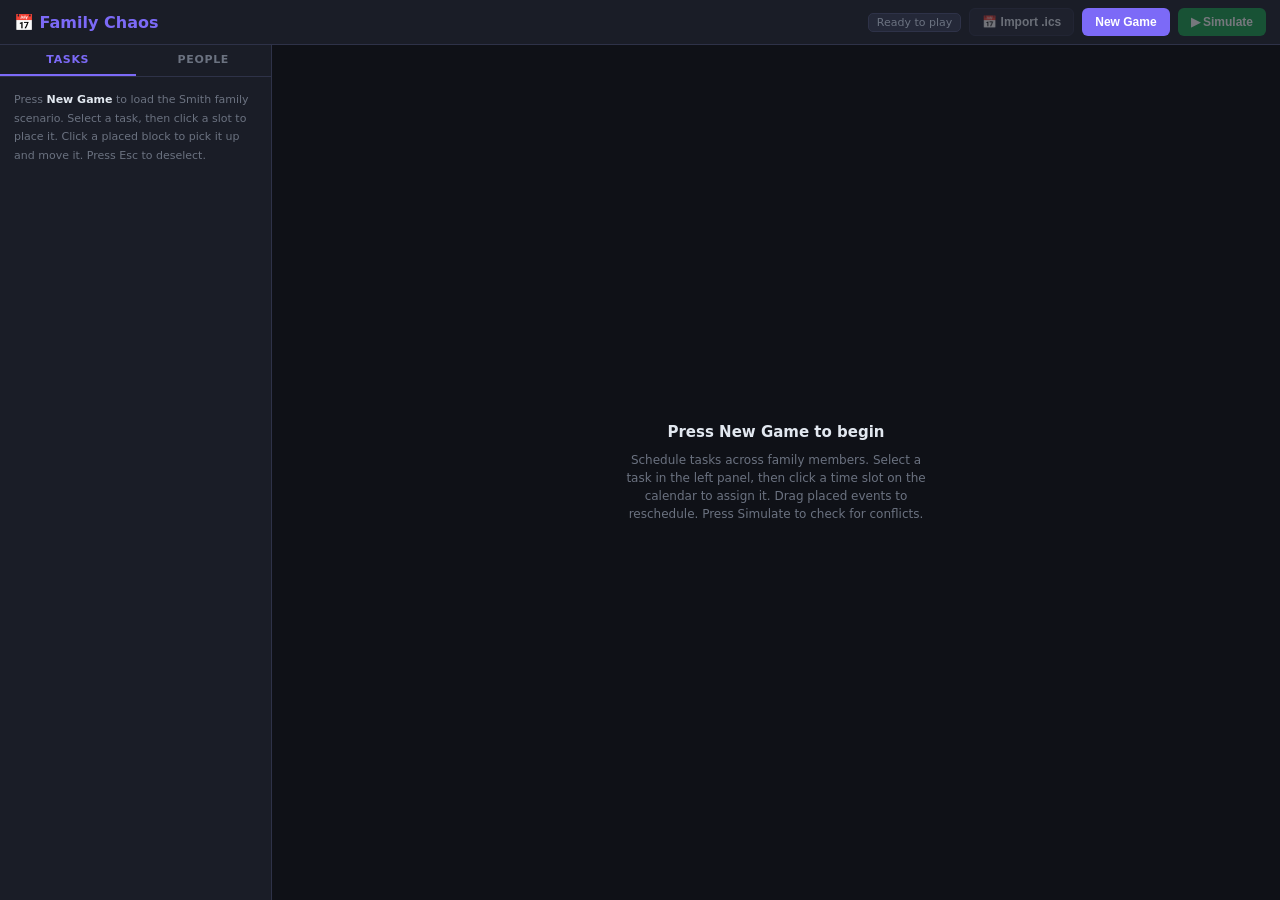
==== family-chaos-probe/index.html @ 4c97ac93 "Add Family Chaos probe path" ====
<!doctype html>
<html lang="en">
<head>
<meta charset="utf-8">
<meta name="viewport" content="width=device-width,initial-scale=1">
<title>Family Chaos — Scheduling Game</title>
<link rel="stylesheet" href="../cup-ui/tokens.css">
<link rel="stylesheet" href="../cup-ui/css/components.css">
<script type="module" src="../cup-ui/components/cup-calendar-event.js"></script>
<script type="module" src="../cup-ui/components/cup-calendar-row.js"></script>
<script type="module" src="../cup-ui/components/cup-calendar-block.js"></script>
<script type="module" src="../cup-ui/components/cup-calendar.js"></script>
<style>
*{box-sizing:border-box;margin:0;padding:0}
:root{
  --bg:#0f1117;--surf:#1a1d27;--surf2:#242838;--border:#2e3248;
  --accent:#7c6af7;--accent2:#f7931e;--text:#e2e8f0;--muted:#6b7280;
  --danger:#ef4444;--success:#22c55e;--warn:#f59e0b;
  --cup-color-bg:#0f1117;
  --cup-color-surface:#1a1d27;
  --cup-color-surface-alt:#242838;
  --cup-color-border:#2e3248;
  --cup-color-fg:#e2e8f0;
  --cup-color-secondary:#6b7280;
  --cup-color-primary:#7c6af7;
}
html,body{height:100%;overflow:hidden}
body{background:var(--bg);color:var(--text);font-family:system-ui,-apple-system,sans-serif;font-size:13px;display:flex;flex-direction:column}
header{background:var(--surf);border-bottom:1px solid var(--border);padding:8px 14px;display:flex;align-items:center;gap:8px;flex-wrap:wrap;flex-shrink:0}
.logo{font-size:16px;font-weight:800;color:var(--accent);flex:1;min-width:150px}
.badge{background:var(--surf2);border:1px solid var(--border);border-radius:5px;padding:2px 8px;font-size:11px;color:var(--muted)}
.btn{padding:6px 12px;border-radius:6px;border:1px solid transparent;font-size:12px;font-weight:700;cursor:pointer;transition:all .12s;white-space:nowrap}
.btn-p{background:var(--accent);color:#fff}.btn-p:hover{background:#6859e0}
.btn-g{background:#16a34a;color:#fff}.btn-g:hover{background:#15803d}
.btn-o{background:var(--surf2);color:var(--text);border-color:var(--border)}.btn-o:hover{background:var(--border)}
.btn:disabled{opacity:.4;cursor:not-allowed}
.ws{display:flex;flex:1;min-height:0;overflow:hidden}
#left{width:272px;min-width:220px;background:var(--surf);border-right:1px solid var(--border);display:flex;flex-direction:column;flex-shrink:0}
.tabs{display:flex;border-bottom:1px solid var(--border);flex-shrink:0}
.tab{flex:1;padding:8px;font-size:11px;font-weight:700;text-transform:uppercase;letter-spacing:.06em;color:var(--muted);cursor:pointer;text-align:center;border-bottom:2px solid transparent;transition:all .12s}
.tab.on{color:var(--accent);border-bottom-color:var(--accent)}
.tab-body{overflow-y:auto;flex:1}
.tc{padding:9px 11px;border-bottom:1px solid var(--border);cursor:pointer;transition:background .1s;user-select:none}
.tc:hover{background:var(--surf2)}
.tc.sel{background:rgba(124,106,247,.15);border-left:3px solid var(--accent);padding-left:8px}
.tc.done{opacity:.38;pointer-events:none}
.tn{font-weight:600;font-size:12px;line-height:1.3;margin-bottom:4px;display:flex;align-items:center;gap:5px;flex-wrap:wrap}
.ics-badge{background:rgba(247,147,30,.2);color:var(--accent2);border:1px solid rgba(247,147,30,.35);border-radius:3px;font-size:9px;padding:1px 4px;font-weight:700;flex-shrink:0}
.tm{display:flex;gap:4px;flex-wrap:wrap;margin-bottom:2px}
.tm span{background:var(--surf2);border-radius:3px;padding:1px 5px;font-size:10px;color:var(--muted)}
.tm .for-who{color:#a78bfa;background:rgba(167,139,250,.12);font-weight:600}
.tm .res{color:var(--accent2)}
.tc-notes{font-size:10px;color:var(--muted);line-height:1.6;margin-top:5px;padding-top:5px;border-top:1px solid var(--border);display:none}
.tc.sel .tc-notes{display:block}
.pc{padding:10px 12px;border-bottom:1px solid var(--border);cursor:pointer;user-select:none;transition:background .1s}
.pc:hover{background:var(--surf2)}
.pc.act{background:rgba(124,106,247,.1);border-left:3px solid var(--accent);padding-left:9px}
.pc-head{display:flex;align-items:center;gap:5px;margin-bottom:2px}
.pc-name{font-weight:700;font-size:12px;flex:1}
.age-badge{background:var(--surf2);border:1px solid var(--border);border-radius:10px;font-size:10px;padding:1px 6px;color:var(--muted)}
.pc-occ{font-size:10px;color:var(--muted);margin-bottom:2px}
.pc-sched{font-size:10px;color:var(--muted);margin-bottom:2px}
.pc-drive{font-size:10px;margin-bottom:2px}
.dy{color:var(--success)}.dn{color:var(--danger)}
.pc-detail{display:none;margin-top:5px;padding-top:5px;border-top:1px solid var(--border)}
.pc.act .pc-detail{display:block}
.pc-bio{font-size:10px;color:var(--muted);line-height:1.6;margin-bottom:5px}
.pc-likes{font-size:10px;color:var(--muted)}.pc-likes em{color:var(--accent);font-style:normal}
.pc-load{font-size:10px;color:var(--muted);margin-top:4px}
#grid-area{flex:1;overflow:auto;min-height:0;min-width:0;display:flex;flex-direction:column}
#game-cal{flex:1;min-height:0}
.hint{display:flex;flex-direction:column;align-items:center;justify-content:center;height:100%;gap:10px;color:var(--muted);text-align:center;padding:32px}
.hint p{font-size:15px;color:var(--text);font-weight:600}
.hint small{font-size:12px;max-width:300px;line-height:1.5}
.cup-tg-h___label,.cup-tg___col-header{background:var(--surf)}
.cup-tg___resource-label{color:var(--text);font-size:11px;font-weight:600}
.cup-tg___resource-label:hover{background:var(--surf2)}
#pov{display:none;position:fixed;z-index:100;background:var(--surf);border:1px solid var(--border);border-radius:10px;padding:18px 18px 14px;width:288px;box-shadow:0 8px 30px rgba(0,0,0,.6);max-height:76vh;overflow-y:auto}
.pov-close{position:absolute;top:10px;right:12px;cursor:pointer;color:var(--muted);font-size:18px;background:none;border:none;line-height:1;padding:0}
.pov-name{font-size:15px;font-weight:800;color:var(--text);margin-bottom:1px}
.pov-sub{font-size:11px;color:var(--muted);margin-bottom:10px}
.pov-sec{margin-top:9px}
.pov-lbl{font-size:9px;font-weight:700;text-transform:uppercase;letter-spacing:.08em;color:var(--muted);margin-bottom:3px}
.pov-val{font-size:11px;color:var(--text);line-height:1.6}
#results{background:var(--surf);border-top:1px solid var(--border);padding:10px 14px;max-height:160px;overflow-y:auto;flex-shrink:0}
#results h3{font-size:10px;font-weight:700;text-transform:uppercase;letter-spacing:.06em;color:var(--muted);margin-bottom:6px}
.citem{background:rgba(239,68,68,.07);border:1px solid rgba(239,68,68,.22);border-radius:5px;padding:6px 10px;margin-bottom:4px;font-size:11px;color:#fca5a5;line-height:1.5}
.valid-msg{color:var(--success);font-weight:700;font-size:13px}
.info{color:var(--muted);font-size:11px;margin-top:5px}
.toast{position:fixed;bottom:20px;right:20px;background:#1a2035;border:1px solid var(--border);border-radius:8px;padding:9px 14px;font-size:12px;z-index:999;max-width:280px;line-height:1.4;pointer-events:none}
.toast.err{border-color:var(--danger);color:#fca5a5}
</style>
</head>
<body>
<header>
  <span class="logo" id="app-title">&#128197; Family Chaos</span>
  <span class="badge" id="app-status">Ready to play</span>
  <span class="badge" id="pbadge" style="display:none">0/12 scheduled</span>
  <input type="file" id="ics-input" accept=".ics" style="display:none">
  <button class="btn btn-o" id="btn-ics" disabled onclick="document.getElementById('ics-input').click()" title="Import events from a Google Calendar .ics export">&#128197; Import .ics</button>
  <button class="btn btn-p" id="btn-new" onclick="startGame()">New Game</button>
  <button class="btn btn-g" id="btn-sim" disabled onclick="runSim()">&#9654; Simulate</button>
</header>
<div class="ws">
  <div id="left">
    <div class="tabs">
      <div class="tab on" id="tab-tasks" onclick="switchTab('tasks')">Tasks</div>
      <div class="tab" id="tab-people" onclick="switchTab('people')">People</div>
    </div>
    <div class="tab-body" id="tasks-panel">
      <p style="padding:14px;color:var(--muted);font-size:11px;line-height:1.7">
        Press <strong style="color:var(--text)">New Game</strong> to load the Smith family scenario.
        Select a task, then click a slot to place it. Click a placed block to pick it up and move it. Press Esc to deselect.
      </p>
    </div>
    <div class="tab-body" id="people-panel" style="display:none">
      <p style="padding:14px;color:var(--muted);font-size:11px;line-height:1.7">
        Press <strong style="color:var(--text)">New Game</strong> to meet the Smith family.
        Click any person card to expand their profile.
      </p>
    </div>
  </div>
  <div id="grid-area">
    <div class="hint" id="grid-hint">
      <p>Press New Game to begin</p>
      <small>Schedule tasks across family members. Select a task in the left panel, then click a time slot on the calendar to assign it. Drag placed events to reschedule. Press Simulate to check for conflicts.</small>
    </div>
    <cup-calendar id="game-cal" style="display:none"></cup-calendar>
  </div>
</div>
<div id="results" style="display:none"></div>
<div id="pov">
  <button class="pov-close" id="pov-close">&#10005;</button>
  <div id="pov-content"></div>
</div>
<script>
const DATE = '2026-06-15';
const SH = 7, EH = 23, SMIN = 30;
const EH_LABEL = (EH - 12) + ' PM';

// ── hardcoded scenario (ported from ScenarioGenerator) ────────────────────────
const SCENARIO = {
  people: [
    { person_id:'p1', name:'Alex (Dad)', home_location:'home', age:42, can_drive:true,
      occupation:'Software Engineer', work_schedule:'WFH Mon\u2013Fri, 9 am\u20135 pm',
      bio:'Alex is the primary breadwinner working remotely. He has flexibility between meetings but his 9 am stand-up is non-negotiable. Great cook and loves being involved in the kids\u2019 activities on weekends.',
      likes:'hiking, gaming, weekend BBQs, cooking new recipes' },
    { person_id:'p2', name:'Jordan (Mom)', home_location:'home', age:40, can_drive:true,
      occupation:'Part-time Nurse', work_schedule:'Tues, Thurs, Sat \u2014 7 am to 3 pm',
      bio:'Jordan works three hospital shifts a week. On off-days she manages the household, coordinates the kids\u2019 schedules, and tries to squeeze in a yoga class. She knows everyone\u2019s routines better than anyone.',
      likes:'reading, yoga, gardening, true crime podcasts' },
    { person_id:'p3', name:'Riley (Kid A)', home_location:'home', age:14, can_drive:false,
      occupation:'8th Grade Student', work_schedule:'School Mon\u2013Fri, 7:45 am\u20133:00 pm',
      bio:'Riley is an energetic 8th grader who loves soccer and recently started piano. She needs rides to both activities and gets anxious if she misses practice. Very independent but still needs adult transport.',
      likes:'soccer, piano, video games, graphic novels', primary_driver_id:'p1' },
    { person_id:'p4', name:'Casey (Kid B)', home_location:'home', age:7, can_drive:false,
      occupation:'2nd Grade Student', work_schedule:'School Mon\u2013Fri, 8:15 am\u20132:45 pm',
      bio:'Casey is a curious 7-year-old obsessed with dinosaurs and Legos. He\u2019s been struggling with multiplication and has weekly tutoring with Avery. Loves piano lessons too \u2014 Ms. Chen says he has great rhythm.',
      likes:'dinosaurs, Legos, drawing, piano, math puzzles', primary_driver_id:'p2' },
    { person_id:'p5', name:'Taylor (Kid C)', home_location:'home', age:4, can_drive:false,
      occupation:'Preschooler', work_schedule:'Preschool Mon\u2013Fri, 9:00 am\u201312:00 pm',
      bio:'Taylor is the youngest Smith and full of energy. She loves dancing and toy trucks. Dentist visits are a battle \u2014 she needs a parent she trusts to stay calm. Naps are sacred from 1\u20133 pm.',
      likes:'dancing, toy trucks, storytime, singing, bubbles', primary_driver_id:'p2' },
    { person_id:'p6', name:'Morgan (Grandma)', home_location:'grandma_house', age:68, can_drive:true,
      occupation:'Retired Teacher', work_schedule:'Fully flexible \u2014 prefers mornings',
      bio:'Morgan is a retired elementary teacher who lives 15 minutes away. She\u2019s a huge help but prefers not to drive on highways or after dark. She loves the grandkids but needs notice before babysitting.',
      likes:'gardening, baking, crossword puzzles, game shows' },
    { person_id:'p7', name:'Sam (Grandpa)', home_location:'grandma_house', age:70, can_drive:false,
      occupation:'Retired', work_schedule:'Fully flexible',
      bio:'Sam retired 3 years ago after a minor stroke that left him unable to drive safely. He manages well at home with Morgan, but needs someone to pick up his monthly prescriptions from Walgreens.',
      likes:'chess, baseball, history books, morning crosswords', primary_driver_id:'p6' },
    { person_id:'p8', name:'Jamie (Coach)', home_location:'gym', age:35, can_drive:true,
      occupation:'Soccer Coach / Personal Trainer', work_schedule:'Runs practice 4:00\u20135:30 pm, flexible otherwise',
      bio:'Jamie coaches Riley\u2019s soccer team and is extremely reliable. Not a family member but often helps coordinate logistics around practice days.',
      likes:'fitness, outdoor sports, nutrition, coaching youth' },
    { person_id:'p9', name:'Avery (Tutor)', home_location:'library', age:28, can_drive:true,
      occupation:'Freelance Math Tutor', work_schedule:'Available most weekdays, sessions by appointment',
      bio:'Avery tutors Casey twice a week at the public library. Very patient and uses game-based teaching. Sessions are 60 min and need advance booking. Casey has been making great progress.',
      likes:'math puzzles, hiking, board games, teaching' },
    { person_id:'p10', name:'Drew (Neighbor)', home_location:'neighborhood', age:45, can_drive:true,
      occupation:'Works from Home (Accountant)', work_schedule:'WFH Mon\u2013Fri, very flexible',
      bio:'Drew is the Smiths\u2019 helpful neighbor three houses down. Has offered to help with emergency pickups. Reliable but shouldn\u2019t be over-relied on \u2014 he has his own work deadlines.',
      likes:'DIY projects, neighborhood watch, cooking, gardening' },
  ],
  tasks: [
    { task_id:'t1', description:'Drop Riley at school', duration_minutes:20, location:'school', for_person_id:'p3', travel_minutes:20,
      notes:'Jefferson Middle starts at 7:45 am. Riley needs drop-off by 7:40 am. Requires a licensed driver. Pick-up is a separate task (t9).' },
    { task_id:'t2', description:'Drop Casey at preschool', duration_minutes:20, location:'preschool', for_person_id:'p4', travel_minutes:20,
      notes:'Sunshine Elementary starts at 8:15 am. Casey can be dropped off together with Riley if the timing works \u2014 note they attend different schools.' },
    { task_id:'t3', description:'Dentist appointment \u2014 Taylor', duration_minutes:60, location:'clinic', for_person_id:'p5', travel_minutes:30,
      notes:'Taylor\u2019s 6-month checkup at Dr. Park\u2019s Pediatric Dental. Appointment at 10 am \u2014 allow 30 min travel each way. Taylor needs a parent or trusted adult she\u2019s comfortable with.' },
    { task_id:'t4', description:'Alex work stand-up', duration_minutes:30, location:'home_office', for_person_id:'p1', travel_minutes:0,
      notes:'Alex\u2019s non-negotiable 9:00\u20139:30 am engineering sync. Fully remote \u2014 no travel needed. He cannot drive or supervise kids during this window.' },
    { task_id:'t5', description:'Riley soccer practice', duration_minutes:90, location:'field', resource_id:'family_car', for_person_id:'p3', travel_minutes:25,
      notes:'Riley\u2019s team practices with Coach Jamie at Memorial Field. Practice runs 4:00\u20135:30 pm. Requires the family car for the 25-min drive.' },
    { task_id:'t6', description:'Casey math tutoring', duration_minutes:60, location:'library', for_person_id:'p4', travel_minutes:15,
      notes:'Weekly session with Avery at the public library. Casey is working on multiplication. Sessions are 60 min; allow 15 min drive each way.' },
    { task_id:'t7', description:'Weekly grocery run', duration_minutes:30, location:'market', resource_id:'family_car', travel_minutes:20,
      notes:'Weekly groceries from Costco. ~30 min in-store + 20 min drive each way. Family car trunk needed for bulk items. Any licensed driver can do this.' },
    { task_id:'t8', description:'Pick up Sam\u2019s prescriptions', duration_minutes:20, location:'pharmacy', resource_id:'family_car', for_person_id:'p7', travel_minutes:20,
      notes:'Sam\u2019s monthly blood pressure and cholesterol meds from Walgreens. He can\u2019t drive himself. Morgan normally does this but anyone with the car can help.' },
    { task_id:'t9', description:'After-school pickup \u2014 Riley', duration_minutes:30, location:'school', for_person_id:'p3', travel_minutes:20,
      notes:'Riley is dismissed at 3:00 pm. Must be picked up by 3:15 pm. If no one arrives, the school calls \u2014 Riley gets anxious waiting in the office.' },
    { task_id:'t10', description:'Casey piano lesson', duration_minutes:45, location:'music_studio', for_person_id:'p4', travel_minutes:25,
      notes:'Weekly piano lesson with Ms. Chen at the music studio. Casey is working on Grade 2 pieces. 45-min lesson, 25-min drive each way.' },
    { task_id:'t11', description:'Cook family dinner', duration_minutes:45, location:'home', travel_minutes:0,
      notes:'Family eats together at 6:30 pm. Someone needs to start cooking by 5:30 pm. Alex or Jordan usually handle this \u2014 it\u2019s a decompression activity for both.' },
    { task_id:'t12', description:'Kids evening routine', duration_minutes:30, location:'home', travel_minutes:0,
      notes:'Bath time, homework check, and bedtime for all 3 kids. Takes ~30 min per child minimum. Needs at least one parent home. Often both help to split the load.' },
  ],
};

const S = {
  people: [], tasks: [], allTasks: [],
  sched: {}, conflicts: new Set(), simDone: false,
  selTask: null, tab: 'tasks', icsTasks: [],
};

// ── helpers ───────────────────────────────────────────────────────────────────
function taskById(id) { return S.allTasks.find(t => t.task_id === id); }
function personById(id) { return S.people.find(p => p.person_id === id); }
function firstName(p) { return p ? p.name.replace(/ \(.*?\)$/, '').trim() : ''; }
function slotMin(s) { return SH * 60 + s * SMIN; }
function slotIso(s) {
  const m = slotMin(s);
  return DATE + 'T' + String(Math.floor(m / 60)).padStart(2, '0') + ':' + String(m % 60).padStart(2, '0') + ':00';
}
function escH(s) {
  return String(s || '').replace(/&/g, '&amp;').replace(/</g, '&lt;').replace(/>/g, '&gt;').replace(/"/g, '&quot;');
}

// ── simulation engine (ported from Python) ────────────────────────────────────
function simulateLocal() {
  const events = [];
  for (const [tid, ev] of Object.entries(S.sched)) {
    const task = taskById(tid);
    if (!task) continue;
    events.push({
      task_id: tid,
      person_id: ev.person_id,
      start_mins: SH * 60 + ev.slot * SMIN,
      end_mins:   SH * 60 + ev.slot * SMIN + task.duration_minutes,
      location:   task.location || 'home',
      resource_id: task.resource_id || null,
    });
  }
  return [
    ...findDoubleBookingConflicts(events),
    ...findTravelBufferConflicts(events),
    ...findResourceConflicts(events),
  ];
}

function findDoubleBookingConflicts(events) {
  const byPerson = {};
  events.forEach(ev => { (byPerson[ev.person_id] = byPerson[ev.person_id] || []).push(ev); });
  const out = [];
  for (const [pid, pevs] of Object.entries(byPerson)) {
    const s = [...pevs].sort((a, b) => a.start_mins - b.start_mins);
    for (let i = 0; i < s.length - 1; i++) {
      if (s[i].start_mins < s[i+1].end_mins && s[i+1].start_mins < s[i].end_mins)
        out.push({ type:'double_booking', person_id:pid, task_a:s[i].task_id, task_b:s[i+1].task_id });
    }
  }
  return out;
}

function findTravelBufferConflicts(events) {
  const BUFFER = 30;
  const byPerson = {};
  events.forEach(ev => { (byPerson[ev.person_id] = byPerson[ev.person_id] || []).push(ev); });
  const out = [];
  for (const [pid, pevs] of Object.entries(byPerson)) {
    const s = [...pevs].sort((a, b) => a.start_mins - b.start_mins);
    for (let i = 0; i < s.length - 1; i++) {
      if (s[i].location === s[i+1].location) continue;
      if (s[i+1].start_mins - s[i].end_mins < BUFFER)
        out.push({ type:'travel_buffer', person_id:pid, from_task:s[i].task_id, to_task:s[i+1].task_id });
    }
  }
  return out;
}

function findResourceConflicts(events) {
  const byRes = {};
  events.forEach(ev => { if (ev.resource_id) (byRes[ev.resource_id] = byRes[ev.resource_id] || []).push(ev); });
  const out = [];
  for (const [rid, revs] of Object.entries(byRes)) {
    const s = [...revs].sort((a, b) => a.start_mins - b.start_mins);
    for (let i = 0; i < s.length - 1; i++) {
      if (s[i].start_mins < s[i+1].end_mins && s[i+1].start_mins < s[i].end_mins)
        out.push({ type:'resource_conflict', resource_id:rid, task_a:s[i].task_id, task_b:s[i+1].task_id });
    }
  }
  return out;
}

// ── game lifecycle ────────────────────────────────────────────────────────────
async function startGame() {
  const btn = document.getElementById('btn-new');
  btn.disabled = true; btn.textContent = 'Loading\u2026';
  Object.assign(S, { people:[], tasks:[], allTasks:[], sched:{},
    conflicts: new Set(), simDone:false, selTask:null, icsTasks:[] });
  try {
    S.people   = SCENARIO.people;
    S.tasks    = SCENARIO.tasks;
    S.allTasks = [...SCENARIO.tasks];
    document.getElementById('app-status').textContent = 'Family Chaos \u2014 Normal';
    document.getElementById('pbadge').style.display = '';
    document.getElementById('btn-sim').disabled = false;
    document.getElementById('btn-ics').disabled = false;
    document.getElementById('results').style.display = 'none';
    document.getElementById('ics-input').onchange = onICSFile;
    await initCalendar();
    renderAll();
    toast('Game started! Select a task, then click a time slot to schedule it.', false);
  } finally {
    btn.disabled = false; btn.textContent = 'New Game';
  }
}

function renderAll() { renderTaskPanel(); renderPeoplePanel(); syncCalendar(); updateBadge(); }

// ── tabs ──────────────────────────────────────────────────────────────────────
function switchTab(tab) {
  S.tab = tab;
  document.getElementById('tab-tasks').className  = 'tab' + (tab === 'tasks'  ? ' on' : '');
  document.getElementById('tab-people').className = 'tab' + (tab === 'people' ? ' on' : '');
  document.getElementById('tasks-panel').style.display  = tab === 'tasks'  ? '' : 'none';
  document.getElementById('people-panel').style.display = tab === 'people' ? '' : 'none';
}

// ── task panel ────────────────────────────────────────────────────────────────
function renderTaskPanel() {
  if (!S.allTasks.length) return;
  const html = S.allTasks.map(t => {
    const done = !!S.sched[t.task_id], sel = S.selTask === t.task_id;
    const forP = t.for_person_id ? personById(t.for_person_id) : null;
    let meta = '';
    if (forP) meta += '<span class="for-who">For: ' + escH(firstName(forP)) + '</span>';
    meta += '<span>&#128205; ' + escH(t.location || 'home') + '</span>';
    meta += '<span>&#9201; ' + t.duration_minutes + 'm</span>';
    if (t.travel_minutes > 0) meta += '<span>&#128663; ~' + t.travel_minutes + 'min travel</span>';
    if (t.resource_id) meta += '<span class="res">&#128666; ' + escH(t.resource_id) + '</span>';
    const icsBadge = t.is_ics ? '<span class="ics-badge">ICS</span>' : '';
    const notesDiv = t.notes ? '<div class="tc-notes">' + escH(t.notes) + '</div>' : '';
    return '<div class="tc' + (done ? ' done' : '') + (sel ? ' sel' : '') +
      '" data-tid="' + t.task_id + '">' +
      '<div class="tn">' + escH(t.description) + (done ? ' \u2713' : '') + icsBadge + '</div>' +
      '<div class="tm">' + meta + '</div>' + notesDiv + '</div>';
  }).join('');
  const panel = document.getElementById('tasks-panel');
  panel.innerHTML = html;
  panel.querySelectorAll('[data-tid]').forEach(el => {
    el.addEventListener('click', () => pickTask(el.dataset.tid));
  });
}

// ── people panel ──────────────────────────────────────────────────────────────
function renderPeoplePanel() {
  if (!S.people.length) return;
  const html = S.people.map(p => {
    const driveEl = p.can_drive
      ? '<span class="dy">&#9989; Can drive</span>'
      : '<span class="dn">&#10006; Needs a driver</span>';
    const pd = p.primary_driver_id ? personById(p.primary_driver_id) : null;
    const pdStr = pd ? ' \u2014 usually ' + escH(firstName(pd)) : '';
    const tasksFor = S.allTasks.filter(t => t.for_person_id === p.person_id);
    const schedFor = tasksFor.filter(t => S.sched[t.task_id]);
    const loadN = Object.values(S.sched).filter(e => e.person_id === p.person_id).length;
    return '<div class="pc" data-pid="' + p.person_id + '">' +
      '<div class="pc-head"><span class="pc-name">' + escH(p.name) + '</span>' +
      (p.age > 0 ? '<span class="age-badge">' + p.age + '</span>' : '') + '</div>' +
      (p.occupation ? '<div class="pc-occ">' + escH(p.occupation) + '</div>' : '') +
      (p.work_schedule ? '<div class="pc-sched">&#128336; ' + escH(p.work_schedule) + '</div>' : '') +
      '<div class="pc-drive">' + driveEl + pdStr + '</div>' +
      '<div class="pc-detail">' +
      (p.bio ? '<div class="pc-bio">' + escH(p.bio) + '</div>' : '') +
      (p.likes ? '<div class="pc-likes">Enjoys: <em>' + escH(p.likes) + '</em></div>' : '') +
      (loadN > 0 ? '<div class="pc-load">Assigned: ' + loadN + ' task(s)' +
        (tasksFor.length ? ' | ' + schedFor.length + '/' + tasksFor.length + ' personal tasks scheduled' : '') +
        '</div>' : '') +
      '</div></div>';
  }).join('');
  const panel = document.getElementById('people-panel');
  panel.innerHTML = html;
  panel.querySelectorAll('[data-pid]').forEach(el => {
    el.addEventListener('click', () => {
      el.classList.toggle('act');
      const det = el.querySelector('.pc-detail');
      if (det) det.style.display = el.classList.contains('act') ? 'block' : 'none';
    });
  });
}

// ── cup-calendar integration ──────────────────────────────────────────────────
let _calReady = false;

async function initCalendar() {
  await customElements.whenDefined('cup-calendar');
  _calReady = true;
  const cal = document.getElementById('game-cal');
  cal.style.display = '';
  const hint = document.getElementById('grid-hint');
  if (hint) hint.style.display = 'none';

  cal.setOption('view', 'resourceTimeline');
  cal.setOption('slotMinTime', String(SH).padStart(2, '0') + ':00');
  cal.setOption('slotMaxTime', String(EH).padStart(2, '0') + ':00');
  cal.setOption('slotDuration', '00:30:00');
  cal.setOption('editable', true);
  cal.setOption('showTooltips', true);
  cal.setOption('showEventModal', false);

  cal.setResources(S.people.map(p => ({
    id: p.person_id,
    title: firstName(p) + (!p.can_drive ? ' \u24c5' : ''),
  })));

  cal.setOption('resourceClick', ({ resourceId }) => showPOV(resourceId));

  cal.setOption('resourceTooltip', ({ resourceId }) => {
    const p = personById(resourceId);
    if (!p) return null;
    const pd = p.primary_driver_id ? personById(p.primary_driver_id) : null;
    const taskLoad = Object.values(S.sched).filter(e => e.person_id === resourceId).length;
    const tasksFor = S.allTasks.filter(t => t.for_person_id === resourceId);
    const schedFor = tasksFor.filter(t => S.sched[t.task_id]);
    const driveEl = p.can_drive
      ? '<span style="color:var(--success)">\u2705 Can drive</span>'
      : '<span style="color:var(--muted)">\u274c Needs transport'
        + (pd ? ' \u2014 ' + escH(firstName(pd)) : '') + '</span>';
    const rows = [
      p.occupation ? '<div style="color:var(--muted);font-size:10px;margin-bottom:4px">' + escH(p.occupation) + (p.age > 0 ? ' \u2014 age ' + p.age : '') + '</div>' : '',
      p.work_schedule ? '<div style="font-size:10px;margin-bottom:3px">&#128336; ' + escH(p.work_schedule) + '</div>' : '',
      '<div style="font-size:10px;margin-bottom:3px">' + driveEl + '</div>',
      p.bio ? '<div style="font-size:10px;color:var(--muted);margin-top:4px;line-height:1.5">' + escH(p.bio) + '</div>' : '',
      p.likes ? '<div style="font-size:10px;color:var(--muted);margin-top:3px">Enjoys: <em>' + escH(p.likes) + '</em></div>' : '',
      taskLoad > 0 ? '<div style="font-size:10px;margin-top:5px;padding-top:5px;border-top:1px solid rgba(255,255,255,.08)">' + taskLoad + ' task(s) assigned'
        + (tasksFor.length ? ' \u2022 ' + schedFor.length + '/' + tasksFor.length + ' personal' : '') + '</div>' : '',
    ].filter(Boolean).join('');
    return '<div style="font-size:12px;font-weight:700;margin-bottom:5px;color:var(--text)">'
      + escH(firstName(p)) + '</div>' + rows;
  });

  cal.setOption('dateClick', ({ resourceId, mins }) => {
    const slot = Math.floor((mins - SH * 60) / SMIN);
    assignSlot(resourceId, slot);
  });

  cal.setOption('eventClick', ({ event }) => pickupEvent(String(event.id)));

  cal.setOption('eventDrop', ({ event, newStart, newResourceId }) => {
    const tid = String(event.id);
    const task = taskById(tid);
    if (!task) return;
    const slot = Math.floor((newStart - SH * 60) / SMIN);
    if (isOccupied(newResourceId, slot, task.duration_minutes, tid)) {
      toast('That slot is already occupied.', true);
      syncCalendar();
      return;
    }
    S.sched[tid] = { person_id: newResourceId, slot };
    S.simDone = false; S.conflicts = new Set();
    document.getElementById('results').style.display = 'none';
    renderTaskPanel(); renderPeoplePanel(); updateBadge(); syncCalendar();
  });

  syncCalendar();
}

function syncCalendar() {
  if (!_calReady) return;
  const cal = document.getElementById('game-cal');
  if (!cal) return;
  const events = [];
  for (const [tid, ev] of Object.entries(S.sched)) {
    const task = taskById(tid);
    if (!task) continue;
    const isCon = S.conflicts.has(tid);
    const color = isCon ? '#ef4444' : (S.simDone ? '#22c55e' : (task.is_ics ? '#f7931e' : '#7c6af7'));
    events.push({
      id: tid, title: task.description,
      startMins: slotMin(ev.slot), durationMins: task.duration_minutes,
      resourceId: ev.person_id, color,
      description: task.notes || '',
    });
  }
  cal.setEvents(events);
}

// ── task interaction ──────────────────────────────────────────────────────────
function pickTask(id) {
  if (S.sched[id]) return;
  S.selTask = S.selTask === id ? null : id;
  renderTaskPanel();
}

function pickupEvent(tid) {
  delete S.sched[tid];
  S.selTask = tid; S.simDone = false; S.conflicts = new Set();
  renderTaskPanel(); renderPeoplePanel(); syncCalendar(); updateBadge();
  document.getElementById('results').style.display = 'none';
  toast('Picked up \u2014 click a new slot to place, or Esc to cancel.');
}

function assignSlot(personId, slot) {
  if (!S.selTask) { toast('Select a task from the left panel first.'); return; }
  const tid = S.selTask;
  const task = taskById(tid);
  if (!task || S.sched[tid]) return;
  const wSlots = Math.ceil(task.duration_minutes / SMIN);
  const maxSlot = (EH - SH) * 60 / SMIN;
  if (slot + wSlots > maxSlot) { toast('Task extends past ' + EH_LABEL + ' \u2014 pick an earlier slot.', true); return; }
  if (isOccupied(personId, slot, task.duration_minutes)) { toast('That person is already busy at that time.', true); return; }
  S.sched[tid] = { person_id: personId, slot };
  S.selTask = null; S.conflicts = new Set(); S.simDone = false;
  renderTaskPanel(); renderPeoplePanel(); syncCalendar(); updateBadge();
  document.getElementById('results').style.display = 'none';
}

function isOccupied(personId, slot, durationMin, excludeTid) {
  const w = Math.ceil(durationMin / SMIN);
  for (const [tid, ev] of Object.entries(S.sched)) {
    if (excludeTid && tid === excludeTid) continue;
    if (ev.person_id !== personId) continue;
    const t = taskById(tid);
    const ew = Math.ceil((t ? t.duration_minutes : 30) / SMIN);
    if (slot < ev.slot + ew && slot + w > ev.slot) return true;
  }
  return false;
}

// ── person overlay ────────────────────────────────────────────────────────────
function showPOV(personId) {
  const p = personById(personId);
  if (!p) return;
  const pd = p.primary_driver_id ? personById(p.primary_driver_id) : null;
  const loadN = Object.values(S.sched).filter(e => e.person_id === personId).length;
  const tasksFor = S.allTasks.filter(t => t.for_person_id === personId);
  const schedFor = tasksFor.filter(t => S.sched[t.task_id]);
  const driveStr = p.can_drive ? '\u2705 Licensed driver' : '\u274c Cannot drive \u2014 needs transport';
  const pdStr = pd ? '<br>Primary driver: ' + escH(pd.name) : '';
  document.getElementById('pov-content').innerHTML =
    '<div class="pov-name">' + escH(p.name) + '</div>' +
    '<div class="pov-sub">' + escH(p.occupation || '') + (p.age > 0 ? ' &mdash; age ' + p.age : '') + '</div>' +
    (p.work_schedule ? '<div class="pov-sec"><div class="pov-lbl">Schedule</div><div class="pov-val">' + escH(p.work_schedule) + '</div></div>' : '') +
    (p.bio ? '<div class="pov-sec"><div class="pov-lbl">Background</div><div class="pov-val">' + escH(p.bio) + '</div></div>' : '') +
    '<div class="pov-sec"><div class="pov-lbl">Driver Status</div><div class="pov-val">' + driveStr + pdStr + '</div></div>' +
    (p.likes ? '<div class="pov-sec"><div class="pov-lbl">Enjoys</div><div class="pov-val">' + escH(p.likes) + '</div></div>' : '') +
    '<div class="pov-sec"><div class="pov-lbl">Today\'s Load</div><div class="pov-val">' +
    loadN + ' task(s) assigned to them' +
    (tasksFor.length ? '<br>' + schedFor.length + ' of ' + tasksFor.length + ' personal tasks scheduled' : '') +
    '</div></div>';
  const ov = document.getElementById('pov');
  ov.style.top = '76px'; ov.style.right = '16px'; ov.style.left = 'auto';
  ov.style.display = 'block';
}

document.getElementById('pov-close').addEventListener('click', () => {
  document.getElementById('pov').style.display = 'none';
});
document.addEventListener('click', e => {
  const ov = document.getElementById('pov');
  if (ov.style.display !== 'none' && !ov.contains(e.target) && !e.target.closest('[data-gpid]'))
    ov.style.display = 'none';
});
document.addEventListener('keydown', e => {
  if (e.key === 'Escape' && S.selTask) {
    S.selTask = null; renderTaskPanel();
    toast('Deselected \u2014 task not placed.');
  }
});

// ── simulation ────────────────────────────────────────────────────────────────
function fmtConflict(c) {
  const type = c.type || '';
  if (type === 'double_booking') {
    const p = personById(c.person_id), ta = taskById(c.task_a), tb = taskById(c.task_b);
    return '<b>Double booking:</b> ' + escH(p ? p.name : c.person_id) +
      ' has \u201c' + escH(ta ? ta.description : c.task_a) +
      '\u201d and \u201c' + escH(tb ? tb.description : c.task_b) + '\u201d overlapping.';
  }
  if (type === 'travel_buffer') {
    const p = personById(c.person_id), ta = taskById(c.from_task), tb = taskById(c.to_task);
    return '<b>Travel gap:</b> ' + escH(p ? p.name : c.person_id) +
      ' needs 30+ min between \u201c' + escH(ta ? ta.description : c.from_task) +
      '\u201d and \u201c' + escH(tb ? tb.description : c.to_task) + '\u201d (different locations).';
  }
  if (type === 'resource_conflict') {
    const ta = taskById(c.task_a), tb = taskById(c.task_b);
    return '<b>Resource conflict:</b> \u201c' + escH(ta ? ta.description : c.task_a) +
      '\u201d and \u201c' + escH(tb ? tb.description : c.task_b) +
      '\u201d both need <em>' + escH(c.resource_id) + '</em> at the same time.';
  }
  return escH(JSON.stringify(c));
}

function runSim() {
  const btn = document.getElementById('btn-sim');
  btn.disabled = true; btn.textContent = 'Running\u2026';
  try {
    const conflicts = simulateLocal();
    const panel = document.getElementById('results');
    panel.style.display = ''; S.simDone = true;
    if (conflicts.length === 0) {
      S.conflicts = new Set();
      panel.innerHTML = '<h3>Simulation Result</h3>' +
        '<div class="valid-msg">\u2713 Schedule is valid \u2014 no conflicts!</div>' +
        '<div class="info">' + Object.keys(S.sched).length + ' event(s) checked across ' + S.people.length + ' people.</div>';
    } else {
      S.conflicts = new Set();
      conflicts.forEach(c => {
        if (c.task_a)    S.conflicts.add(c.task_a);
        if (c.task_b)    S.conflicts.add(c.task_b);
        if (c.from_task) S.conflicts.add(c.from_task);
        if (c.to_task)   S.conflicts.add(c.to_task);
      });
      const items = conflicts.map(c => '<div class="citem">\u26a0 ' + fmtConflict(c) + '</div>').join('');
      panel.innerHTML = '<h3>Simulation Result \u2014 ' + conflicts.length + ' Conflict(s)</h3>' +
        items + '<div class="info">Conflicting tasks highlighted in red. Reschedule and simulate again.</div>';
    }
    syncCalendar();
  } finally { btn.disabled = false; btn.textContent = '\u25b6 Simulate'; }
}

// ── ICS import ────────────────────────────────────────────────────────────────
function onICSFile(event) {
  const file = event.target.files[0];
  if (!file) return;
  const reader = new FileReader();
  reader.onload = e => processICS(e.target.result);
  reader.readAsText(file);
  event.target.value = '';
}

function processICS(text) {
  const events = parseICS(text);
  if (!events.length) { toast('No VEVENT blocks found in this .ics file.', true); return; }
  const added = events.map((ev, i) => ({
    task_id: 'ics_' + Date.now() + '_' + i,
    description: ev.summary,
    duration_minutes: Math.max(15, Math.min(ev.duration, 480)),
    location: ev.location || 'home',
    resource_id: null, for_person_id: null, travel_minutes: 0,
    notes: (ev.description ? ev.description + ' ' : '') + '[Imported from Google Calendar]',
    is_ics: true,
  }));
  S.icsTasks = [...S.icsTasks, ...added];
  S.allTasks = [...S.tasks, ...S.icsTasks];
  renderTaskPanel(); updateBadge();
  toast(added.length + ' event(s) imported. Select from task panel to schedule.', false);
}

function parseICS(text) {
  const events = [];
  const norm = text.split('\r\n').join('\n').split('\r').join('\n');
  const blocks = norm.split('BEGIN:VEVENT');
  for (let i = 1; i < blocks.length; i++) {
    const lines = blocks[i].split('\n');
    const get = key => {
      const line = lines.find(l => l.startsWith(key + ':') || l.startsWith(key + ';'));
      if (!line) return null;
      const idx = line.indexOf(':');
      return idx >= 0 ? line.slice(idx + 1).trim() : null;
    };
    const dtstart = get('DTSTART'), dtend = get('DTEND');
    let duration = 60;
    if (dtstart && dtend) {
      const clean = s => {
        const d = s.replace(/Z$/, '');
        if (d.length === 8) return d.slice(0,4) + '-' + d.slice(4,6) + '-' + d.slice(6);
        return d.slice(0,4) + '-' + d.slice(4,6) + '-' + d.slice(6,8) + 'T' + d.slice(9,11) + ':' + d.slice(11,13) + ':' + d.slice(13,15);
      };
      const ms = new Date(clean(dtend)) - new Date(clean(dtstart));
      if (!isNaN(ms) && ms > 0) duration = Math.round(ms / 60000);
    }
    const summary = get('SUMMARY');
    if (!summary && !dtstart) continue;
    events.push({ summary: summary || 'Imported event', location: get('LOCATION') || 'home', description: get('DESCRIPTION') || '', duration });
  }
  return events;
}

// ── misc ──────────────────────────────────────────────────────────────────────
function updateBadge() {
  document.getElementById('pbadge').textContent = Object.keys(S.sched).length + '/' + S.allTasks.length + ' scheduled';
}

function toast(msg, err) {
  const el = document.createElement('div');
  el.className = 'toast' + (err ? ' err' : '');
  el.textContent = msg;
  document.body.appendChild(el);
  setTimeout(() => el.remove(), 3200);
}
</script>
</body>
</html>
---- cup-ui/tokens.css ----
/* cup-ui/tokens.css — Design Tokens
 * All visual decisions as CSS custom properties.
 * Override at any scope to customize. */

@layer cup-tokens {
:root {
  /* ── Color: Semantic, not decorative ── */
  --cup-color-surface:      #1a1a2e;
  --cup-color-on-surface:   #e0e0e0;
  --cup-color-surface-alt:  #16213e;
  --cup-color-primary:      #4fc3f7;
  --cup-color-on-primary:   #000000;
  --cup-color-secondary:    #b0bec5;
  --cup-color-error:        #ef5350;
  --cup-color-on-error:     #ffffff;
  --cup-color-success:      #66bb6a;
  --cup-color-warning:      #ffa726;
  --cup-color-info:         #29b6f6;
  --cup-color-border:       #333333;
  --cup-color-focus:        #4fc3f7;
  --cup-color-disabled:     #555555;
  --cup-color-on-disabled:  #999999;
  --cup-color-placeholder:  #888888;

  /* ── Spacing: Consistent rhythm ── */
  --cup-space-2xs: 0.125rem;  /*  2px */
  --cup-space-xs:  0.25rem;   /*  4px */
  --cup-space-sm:  0.5rem;    /*  8px */
  --cup-space-md:  1rem;      /* 16px */
  --cup-space-lg:  1.5rem;    /* 24px */
  --cup-space-xl:  2rem;      /* 32px */
  --cup-space-2xl: 3rem;      /* 48px */

  /* ── Typography ── */
  --cup-font-family:       system-ui, -apple-system, 'Segoe UI', Roboto, sans-serif;
  --cup-font-family-mono:  ui-monospace, 'Cascadia Code', 'Fira Code', monospace;
  --cup-font-size-xs:   0.75rem;    /* 12px */
  --cup-font-size-sm:   0.875rem;   /* 14px */
  --cup-font-size-base: 1rem;       /* 16px */
  --cup-font-size-lg:   1.25rem;    /* 20px */
  --cup-font-size-xl:   1.5rem;     /* 24px */
  --cup-font-size-2xl:  2rem;       /* 32px */
  --cup-font-weight-normal: 400;
  --cup-font-weight-medium: 500;
  --cup-font-weight-bold:   700;
  --cup-line-height:        1.5;
  --cup-line-height-tight:  1.25;

  /* ── Shape ── */
  --cup-radius-sm:   4px;
  --cup-radius-md:   8px;
  --cup-radius-lg:   12px;
  --cup-radius-full: 9999px;

  /* ── Motion ── */
  --cup-transition-fast:   150ms ease;
  --cup-transition-normal: 250ms ease;
  --cup-transition-slow:   400ms ease;
  --cup-easing-spring:     cubic-bezier(.34, 1.56, .64, 1);
  --cup-easing-bounce:     cubic-bezier(.34, .66, .66, 1);
  --cup-easing-smooth:     cubic-bezier(.4, 0, .2, 1);

  /* ── Breakpoints (used via @media) ── */
  --cup-bp-sm:  640px;
  --cup-bp-md:  768px;
  --cup-bp-lg: 1024px;
  --cup-bp-xl: 1280px;

  /* ── Elevation ── */
  --cup-shadow-color: 0 0% 0%;
  --cup-shadow-sm:  0  1px  2px hsl(var(--cup-shadow-color) / 0.3);
  --cup-shadow-md:  0  4px  8px hsl(var(--cup-shadow-color) / 0.3);
  --cup-shadow-lg:  0  8px 24px hsl(var(--cup-shadow-color) / 0.3);
  --cup-shadow-xl:  0 16px 48px hsl(var(--cup-shadow-color) / 0.4);

  /* ── Touch Target ── */
  --cup-touch-min: 44px;

  /* ── Z-Index Scale ── */
  --cup-z-dropdown: 100;
  --cup-z-sticky:   200;
  --cup-z-overlay:  300;
  --cup-z-modal:    400;
  --cup-z-toast:    500;
}
} /* end @layer cup-tokens */
---- cup-ui/css/components.css ----
/* cup-ui/css/components.css — Component (Organism) Styles
 * Card, Modal, Toast, Navigation, AppShell, DataTable, Accordion, Tabs, FormSection. */

@layer cup-component {

  /* ── Card ── */
  .cup-card {
    background-color: var(--cup-color-surface-alt);
    border: 1px solid var(--cup-color-border);
    border-radius: var(--cup-radius-md);
    overflow: hidden;
    contain: layout style;
  }

  .cup-card___header {
    padding: var(--cup-space-md) var(--cup-space-lg);
    border-bottom: 1px solid var(--cup-color-border);
    font-weight: var(--cup-font-weight-medium);
  }

  .cup-card___body {
    padding: var(--cup-space-lg);
  }

  .cup-card___footer {
    padding: var(--cup-space-md) var(--cup-space-lg);
    border-top: 1px solid var(--cup-color-border);
    display: flex;
    gap: var(--cup-space-sm);
    justify-content: flex-end;
  }

  /* ── Modal ── */
  .cup-modal {
    border: none;
    border-radius: var(--cup-radius-lg);
    background-color: var(--cup-color-surface);
    color: var(--cup-color-on-surface);
    padding: 0;
    max-width: min(90vw, 32rem);
    width: 100%;
    box-shadow: var(--cup-shadow-xl);
  }

  .cup-modal::backdrop {
    background: rgba(0, 0, 0, 0.6);
  }

  .cup-modal___header {
    display: flex;
    align-items: center;
    justify-content: space-between;
    padding: var(--cup-space-md) var(--cup-space-lg);
    border-bottom: 1px solid var(--cup-color-border);
    font-weight: var(--cup-font-weight-bold);
  }

  .cup-modal___close {
    display: inline-flex;
    align-items: center;
    justify-content: center;
    width: 2rem;
    height: 2rem;
    border: none;
    background: transparent;
    color: var(--cup-color-secondary);
    border-radius: var(--cup-radius-sm);
    cursor: pointer;
    font-size: var(--cup-font-size-lg);
  }

  .cup-modal___close:hover {
    background-color: var(--cup-color-surface-alt);
  }

  .cup-modal___body {
    padding: var(--cup-space-lg);
  }

  .cup-modal___footer {
    padding: var(--cup-space-md) var(--cup-space-lg);
    border-top: 1px solid var(--cup-color-border);
    display: flex;
    gap: var(--cup-space-sm);
    justify-content: flex-end;
  }

  /* ── Toast ── */
  .cup-toast {
    display: flex;
    align-items: center;
    gap: var(--cup-space-sm);
    padding: var(--cup-space-sm) var(--cup-space-md);
    border-radius: var(--cup-radius-md);
    background-color: var(--cup-color-surface-alt);
    color: var(--cup-color-on-surface);
    border: 1px solid var(--cup-color-border);
    box-shadow: var(--cup-shadow-md);
    font-size: var(--cup-font-size-sm);
    max-width: 24rem;
  }

  .cup-toast--success { border-left: 3px solid var(--cup-color-success); }
  .cup-toast--error   { border-left: 3px solid var(--cup-color-error); }
  .cup-toast--warning { border-left: 3px solid var(--cup-color-warning); }
  .cup-toast--info    { border-left: 3px solid var(--cup-color-info); }

  .cup-toast___message {
    flex: 1;
  }

  .cup-toast___close {
    display: inline-flex;
    align-items: center;
    justify-content: center;
    min-width: var(--cup-touch-min);
    min-height: var(--cup-touch-min);
    border: none;
    background: transparent;
    color: var(--cup-color-secondary);
    font-size: var(--cup-font-size-lg);
    cursor: pointer;
    border-radius: var(--cup-radius-sm);
    margin: calc(-1 * var(--cup-space-sm)) calc(-1 * var(--cup-space-sm)) calc(-1 * var(--cup-space-sm)) 0;
    transition: color var(--cup-transition-fast),
                background-color var(--cup-transition-fast);
  }

  .cup-toast___close:hover {
    color: var(--cup-color-on-surface);
    background-color: var(--cup-color-surface);
  }

  .cup-toast-container {
    position: fixed;
    bottom: var(--cup-space-lg);
    right: var(--cup-space-lg);
    display: flex;
    flex-direction: column-reverse;
    gap: var(--cup-space-sm);
    z-index: var(--cup-z-toast);
  }

  /* ── Navigation ── */
  .cup-nav {
    display: flex;
    gap: var(--cup-space-xs);
  }

  .cup-nav a,
  .cup-nav button {
    display: inline-flex;
    align-items: center;
    gap: var(--cup-space-xs);
    padding: var(--cup-space-sm) var(--cup-space-md);
    font-size: var(--cup-font-size-sm);
    color: var(--cup-color-secondary);
    border-radius: var(--cup-radius-sm);
    transition: background-color var(--cup-transition-fast),
                color var(--cup-transition-fast);
    text-decoration: none;
    border: none;
    background: none;
    cursor: pointer;
  }

  .cup-nav a:hover,
  .cup-nav button:hover {
    background-color: var(--cup-color-surface-alt);
    color: var(--cup-color-on-surface);
  }

  .cup-nav [aria-current="page"],
  .cup-nav [data-active] {
    background-color: var(--cup-color-surface-alt);
    color: var(--cup-color-primary);
    font-weight: var(--cup-font-weight-medium);
  }

  /* ── AppShell ── */
  .cup-shell {
    display: grid;
    grid-template-rows: auto 1fr auto;
    grid-template-columns: auto 1fr;
    min-height: 100vh;
  }

  .cup-shell___header {
    grid-column: 1 / -1;
    display: flex;
    align-items: center;
    gap: var(--cup-space-md);
    padding: var(--cup-space-sm) var(--cup-space-lg);
    background-color: var(--cup-color-surface-alt);
    border-bottom: 1px solid var(--cup-color-border);
  }

  .cup-shell___sidebar {
    padding: var(--cup-space-md);
    background-color: var(--cup-color-surface);
    border-right: 1px solid var(--cup-color-border);
    width: 16rem;
    overflow-y: auto;
  }

  .cup-shell___main {
    padding: var(--cup-space-lg);
    overflow-y: auto;
  }

  .cup-shell___footer {
    grid-column: 1 / -1;
    padding: var(--cup-space-md) var(--cup-space-lg);
    border-top: 1px solid var(--cup-color-border);
    font-size: var(--cup-font-size-sm);
    color: var(--cup-color-secondary);
  }

  /* ── Accordion (details/summary) ── */
  .cup-accordion {
    border: 1px solid var(--cup-color-border);
    border-radius: var(--cup-radius-md);
    overflow: hidden;
  }

  .cup-accordion details {
    border-bottom: 1px solid var(--cup-color-border);
  }

  .cup-accordion details:last-child {
    border-bottom: none;
  }

  .cup-accordion summary {
    padding: var(--cup-space-md) var(--cup-space-lg);
    font-weight: var(--cup-font-weight-medium);
    cursor: pointer;
    transition: background-color var(--cup-transition-fast);
    list-style: none;
    display: flex;
    align-items: center;
    justify-content: space-between;
  }

  .cup-accordion summary:hover {
    background-color: var(--cup-color-surface-alt);
  }

  .cup-accordion summary::after {
    content: '▸';
    transition: transform var(--cup-transition-fast);
  }

  .cup-accordion details[open] > summary::after {
    transform: rotate(90deg);
  }

  .cup-accordion___content {
    padding: var(--cup-space-md) var(--cup-space-lg);
    content-visibility: auto;
  }

  /* ── Tabs ── */
  .cup-tabs [role="tablist"] {
    display: flex;
    gap: 0;
    border-bottom: 1px solid var(--cup-color-border);
  }

  .cup-tabs [role="tab"] {
    padding: var(--cup-space-sm) var(--cup-space-md);
    font-size: var(--cup-font-size-sm);
    font-weight: var(--cup-font-weight-medium);
    color: var(--cup-color-secondary);
    border: none;
    background: none;
    cursor: pointer;
    border-bottom: 2px solid transparent;
    transition: color var(--cup-transition-fast),
                border-color var(--cup-transition-fast);
    margin-bottom: -1px;
  }

  .cup-tabs [role="tab"]:hover {
    color: var(--cup-color-on-surface);
  }

  .cup-tabs [role="tab"][aria-selected="true"] {
    color: var(--cup-color-primary);
    border-bottom-color: var(--cup-color-primary);
  }

  .cup-tabs [role="tabpanel"] {
    padding: var(--cup-space-lg) 0;
  }

  .cup-tabs [role="tabpanel"][hidden] {
    display: none;
  }

  /* ── DataTable ── */
  .cup-table {
    width: 100%;
    border: 1px solid var(--cup-color-border);
    border-radius: var(--cup-radius-md);
    overflow: hidden;
  }

  .cup-table table {
    width: 100%;
  }

  .cup-table th {
    text-align: left;
    padding: var(--cup-space-sm) var(--cup-space-md);
    font-size: var(--cup-font-size-sm);
    font-weight: var(--cup-font-weight-medium);
    color: var(--cup-color-secondary);
    background-color: var(--cup-color-surface-alt);
    border-bottom: 1px solid var(--cup-color-border);
    white-space: nowrap;
  }

  .cup-table td {
    padding: var(--cup-space-sm) var(--cup-space-md);
    font-size: var(--cup-font-size-sm);
    border-bottom: 1px solid var(--cup-color-border);
    vertical-align: middle;
  }

  .cup-table tr:last-child td {
    border-bottom: none;
  }

  .cup-table tr:hover td {
    background-color: var(--cup-color-surface-alt);
  }

  /* Sortable header */
  .cup-table th[aria-sort] {
    cursor: pointer;
    user-select: none;
  }

  .cup-table th[aria-sort]::after {
    content: ' ↕';
    color: var(--cup-color-placeholder);
    font-size: var(--cup-font-size-xs);
  }

  .cup-table th[aria-sort="ascending"]::after {
    content: ' ↑';
    color: var(--cup-color-primary);
  }

  .cup-table th[aria-sort="descending"]::after {
    content: ' ↓';
    color: var(--cup-color-primary);
  }

  /* ── FormSection ── */
  .cup-form-section {
    margin-bottom: var(--cup-space-xl);
  }

  .cup-form-section legend {
    font-size: var(--cup-font-size-lg);
    font-weight: var(--cup-font-weight-bold);
    color: var(--cup-color-on-surface);
    margin-bottom: var(--cup-space-md);
    padding-bottom: var(--cup-space-sm);
    border-bottom: 1px solid var(--cup-color-border);
    width: 100%;
  }

  /* ── Stepper ── */
  .cup-stepper {
    display: flex;
    align-items: center;
    gap: 0;
    width: 100%;
  }

  .cup-stepper___step {
    display: flex;
    align-items: center;
    gap: var(--cup-space-sm);
    cursor: pointer;
    flex-shrink: 0;
    padding: var(--cup-space-xs) var(--cup-space-sm);
    border-radius: var(--cup-radius-sm);
    transition: background-color var(--cup-transition-fast);
  }

  .cup-stepper___step:hover:not(.cup-stepper___step--disabled) {
    background-color: var(--cup-color-surface-alt);
  }

  .cup-stepper___step--disabled {
    cursor: not-allowed;
    opacity: 0.4;
  }

  .cup-stepper___indicator {
    display: inline-flex;
    align-items: center;
    justify-content: center;
    width: 2rem;
    height: 2rem;
    border-radius: var(--cup-radius-full);
    font-size: var(--cup-font-size-sm);
    font-weight: var(--cup-font-weight-bold);
    flex-shrink: 0;
    border: 2px solid var(--cup-color-border);
    color: var(--cup-color-secondary);
    background: transparent;
    transition: background-color var(--cup-transition-fast),
                border-color var(--cup-transition-fast),
                color var(--cup-transition-fast);
  }

  .cup-stepper___step--active .cup-stepper___indicator {
    background-color: var(--cup-color-primary);
    border-color: var(--cup-color-primary);
    color: var(--cup-color-on-primary);
  }

  .cup-stepper___step--completed .cup-stepper___indicator {
    background-color: var(--cup-color-success);
    border-color: var(--cup-color-success);
    color: #fff;
  }

  .cup-stepper___label {
    font-size: var(--cup-font-size-sm);
    font-weight: var(--cup-font-weight-medium);
    color: var(--cup-color-secondary);
    white-space: nowrap;
    transition: color var(--cup-transition-fast);
  }

  .cup-stepper___step--active .cup-stepper___label {
    color: var(--cup-color-primary);
    font-weight: var(--cup-font-weight-bold);
  }

  .cup-stepper___step--completed .cup-stepper___label {
    color: var(--cup-color-on-surface);
  }

  .cup-stepper___connector {
    flex: 1;
    height: 2px;
    min-width: var(--cup-space-md);
    background-color: var(--cup-color-border);
    transition: background-color var(--cup-transition-fast);
  }

  .cup-stepper___connector--completed {
    background-color: var(--cup-color-success);
  }

  /* ── Progress ── */
  .cup-progress {
    width: 100%;
    height: 8px;
    background-color: var(--cup-color-surface-alt);
    border-radius: var(--cup-radius-full);
    overflow: hidden;
    position: relative;
  }

  .cup-progress--sm { height: 4px; }
  .cup-progress--lg { height: 12px; }

  .cup-progress___fill {
    height: 100%;
    background-color: var(--cup-color-primary);
    border-radius: var(--cup-radius-full);
    transition: width var(--cup-transition-normal);
  }

  .cup-progress--success .cup-progress___fill { background-color: var(--cup-color-success); }
  .cup-progress--error   .cup-progress___fill { background-color: var(--cup-color-error); }
  .cup-progress--warning .cup-progress___fill { background-color: var(--cup-color-warning); }
  .cup-progress--info    .cup-progress___fill { background-color: var(--cup-color-info); }

  .cup-progress___header {
    display: flex;
    justify-content: space-between;
    align-items: baseline;
    margin-bottom: var(--cup-space-xs);
  }

  .cup-progress___label {
    font-size: var(--cup-font-size-sm);
    font-weight: var(--cup-font-weight-medium);
    color: var(--cup-color-on-surface);
  }

  .cup-progress___value {
    font-size: var(--cup-font-size-xs);
    color: var(--cup-color-secondary);
    font-variant-numeric: tabular-nums;
  }

  /* Indeterminate animation */
  .cup-progress--indeterminate .cup-progress___fill {
    width: 30% !important;
    animation: cup-progress-indeterminate 1.5s var(--cup-easing-smooth) infinite;
  }

  @keyframes cup-progress-indeterminate {
    0%   { transform: translateX(-100%); }
    100% { transform: translateX(400%); }
  }

  /* ── Canvas ── */
  cup-canvas {
    display: block;
    position: relative;
    border-radius: var(--cup-radius-md);
    box-shadow: var(--cup-shadow-md);
    overflow: hidden;
    contain: layout style;
  }

  cup-canvas[disabled] {
    opacity: 0.5;
    pointer-events: none;
  }
}
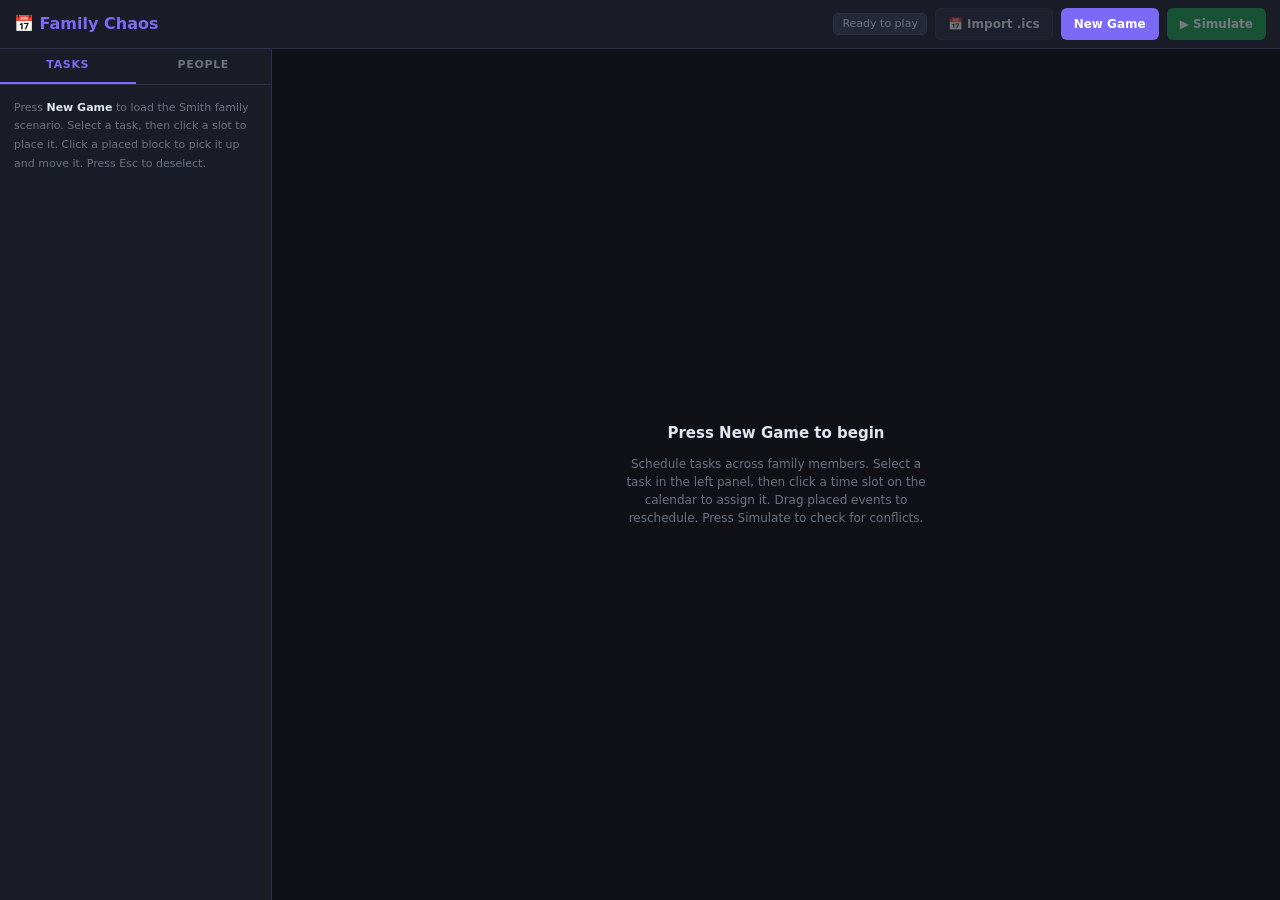
==== commit b322995c: "Use bundled cup-ui assets for Family Chaos" ====
--- a/family-chaos-probe/index.html
+++ b/family-chaos-probe/index.html
@@ -1,15 +1,11 @@
 <!doctype html>
-<html lang="en">
+<html lang="en" data-theme="dark">
 <head>
 <meta charset="utf-8">
 <meta name="viewport" content="width=device-width,initial-scale=1">
 <title>Family Chaos — Scheduling Game</title>
-<link rel="stylesheet" href="../cup-ui/tokens.css">
-<link rel="stylesheet" href="../cup-ui/css/components.css">
-<script type="module" src="../cup-ui/components/cup-calendar-event.js"></script>
-<script type="module" src="../cup-ui/components/cup-calendar-row.js"></script>
-<script type="module" src="../cup-ui/components/cup-calendar-block.js"></script>
-<script type="module" src="../cup-ui/components/cup-calendar.js"></script>
+<link rel="stylesheet" href="../cup-ui/cup.css">
+<script type="module" src="../cup-ui/cup.js"></script>
 <style>
 *{box-sizing:border-box;margin:0;padding:0}
 :root{
--- a/cup-ui/cup.css
+++ b/cup-ui/cup.css
@@ -0,0 +1,18 @@
+/* cup-ui/cup.css — Single Import
+ * Includes all layers in correct cascade order.
+ * Just add: <link rel="stylesheet" href="cup-ui/cup.css"> */
+
+@layer cup-reset, cup-tokens, cup-nano, cup-micro, cup-component, cup-motion, cup-theme, cup-override;
+
+@import './reset.css';
+@import './tokens.css';
+@import './a11y.css';
+@import './css/nano.css';
+@import './css/micro.css';
+@import './css/components.css';
+@import './css/prose.css';
+@import './css/motion.css';
+@import './css/responsive.css';
+@import './css/print.css';
+@import './themes/dark.css';
+@import './themes/light.css';
